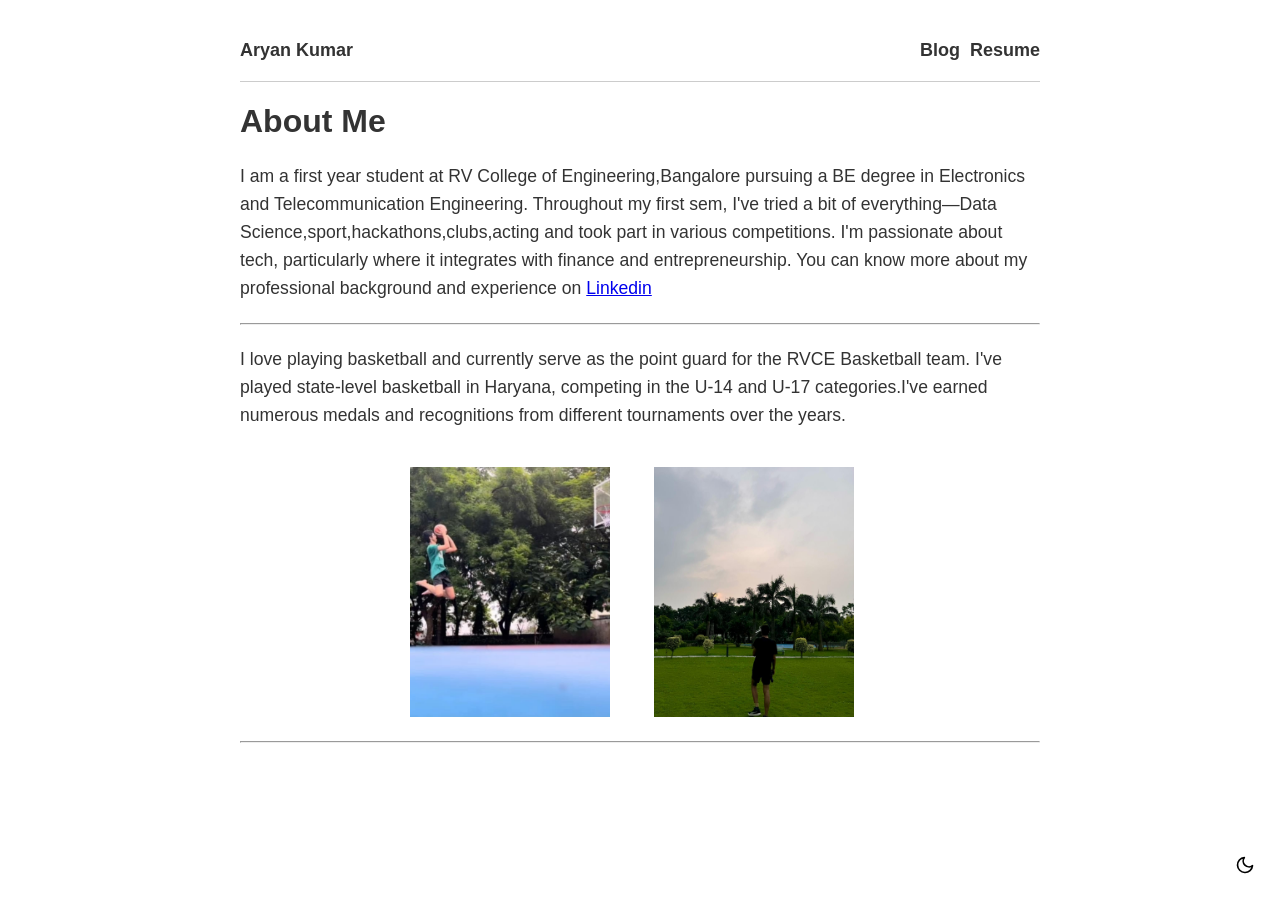
==== about.html @ 01d2bb62 "Add files via upload" ====
<!DOCTYPE html>
<html lang="en">
<head>
    <meta charset="UTF-8">
    <meta name="viewport" content="width=device-width, initial-scale=1.0">
    <title>Aryan Kumar</title>
    <style>
        body {
            margin: 0;
            padding: 0;
            font-family: 'Segoe UI', Tahoma, Geneva, Verdana, sans-serif;
            background-color: #fff;
            color: #333;
            transition: background-color 0.5s, color 0.5s;
        }
        .container {
            max-width: 800px; /* Reduced from 1200px to 800px */
            margin: 0 auto;
            padding: 20px;
        }
        .nav {
            display: flex;
            justify-content: space-between;
            align-items: center;
            margin-top: 20px;
            padding-bottom: 20px;
            border-bottom: 1px solid #ccc;
        }
        .nav-left {
            font-size: 24px;
            font-weight: bold;
        }
        .nav-right {
            display: flex;
            gap: 10px;
        }
        .nav a {
            text-decoration: none;
            color: #333;
            font-size: 18px;
            font-weight: 600;
            transition: color 0.3s;
            align-items: center;
            display: flex;
        }
        .nav a:hover {
            color: #10cfa6;
        }
        .heading-container {
            display: flex;
            align-items: center;
            margin-bottom: 20px;
        }
        .heading-container h1 {
            font-size: 2.5em;
            color: #414040;
            margin-right: 20px;
        }
        .profile-img {
            display: block;
            margin: 20px auto 0;
            width: 150px;
            height: 150px;
            object-fit: cover;
        }
        .basket-ball {
            display: block;
            width: 100px;
            height: 250px;
            margin: 20px auto 0;
            object-fit: cover;
        }
        .basket-ball-2 {
            display: block;
            width: 100px;
            height: 250px;
            margin: 20px auto 0;
            object-fit: cover;
        }
        /* .basket-ball-3 {
            display: block;
            width: 200px;
            height: 250px;
            margin: 10px auto 0;
            object-fit: cover;
        } */

        .cryptic_crossword {
            display: block;
            width: 200px;
            height: auto;
            margin: 20px auto 0;
            object-fit: cover;
        }

        .UN_MCN {
            display: block;
            width: 200px;
            height: auto;
            margin: 20px auto 0;
            object-fit: cover;
        }
        .basket-ball:hover {
            transform: scale(1.1); /* Slightly enlarge the image on hover */
        }

        h2 {
            margin-top: 50px;
            font-size: 2em;
            color: #414040;
        }
        p {
            font-size: 1.1em;
            line-height: 1.6;
        }
        hr {
            margin: 20px 0;
        }
        .toggle-theme {
            width: 30px;
            height: 30px;
            cursor: pointer;
            background-color: transparent;
            border: none;
            padding: 0;
            display: flex;
            align-items: center;
            justify-content: center;
            position: fixed;
            bottom: 20px;
            right: 20px;
            transition: transform 0.3s ease;
        }
        .toggle-theme:hover {
            transform: scale(1.1);
        }
        .toggle-theme svg {
            width: 20px;
            height: 20px;
        }
        .dark-mode .toggle-theme .sun {
            display: block;
        }
        .dark-mode .toggle-theme .moon {
            display: none;
        }
        .toggle-theme .sun {
            display: none;
        }
        .toggle-theme .moon {
            display: block;
        }
        .dark-mode {
            background-color: #222;
            color: #f0f0f0;
        }
        .dark-mode .nav a {
            color: #f0f0f0;
        }
        .dark-mode h1, .dark-mode h2 {
            color: #ffffff;
        }
    </style>
    <script>
        function toggleMode() {
            const body = document.body;
            const modeToggle = document.querySelector('.toggle-theme');
            body.classList.toggle('dark-mode');
            
            if (body.classList.contains('dark-mode')) {
                modeToggle.setAttribute('aria-label', 'Switch to light mode');
            } else {
                modeToggle.setAttribute('aria-label', 'Switch to dark mode');
            }
        }
    </script>
</head>
<body>

    <div class="container">
        <nav class="nav">
            <div class="nav-left">
                <a href="index.html">Aryan Kumar</a>
            </div>
            <div class="nav-right">
                <a href="blog.html">Blog</a>
                <a href="https://drive.google.com/drive/u/0/folders/10UwLJlrpfvB-QleIbEb0PHr3h8G_jxKL?q=sharedwith:CgJtZSgH%20parent:10UwLJlrpfvB-QleIbEb0PHr3h8G_jxKL" target="_blank">Resume</a>
            </div>
        </nav>

        <div class="content">
            <div class="about-section">
                <div class="heading-container" ></div>
                <h1>About Me</h1>
                <p>I am a first year student at RV College of Engineering,Bangalore pursuing a BE degree in Electronics and Telecommunication Engineering. 
                    Throughout my first sem, I've tried a bit of everything—Data Science,sport,hackathons,clubs,acting and took part in various competitions. 
                    I'm passionate about tech, particularly where it integrates with finance and entrepreneurship.
                    You can know more about my professional background and experience on <a href="https://www.linkedin.com/in/aryan-kumar-7bba8031a/ style="color: rgb(24, 165, 170);">Linkedin</a>
                    </p>
                
                
                <hr>

              
                     <p>I love playing basketball and currently serve as the point guard for the RVCE Basketball team.
                        I've played state-level basketball in Haryana, competing in the U-14 and U-17 categories.I've earned numerous medals and recognitions from different tournaments over the years.</p>
                     
                     <div style="display: inline-block;">
                         <img src="basketball.jpg" alt="Akshaay's basketball" class="basket-ball" style="width: 200px;margin-left: 170px; margin-right: 40px;">
                     </div>
                     <div style="display: inline-block;">
                         <img src="second.jpg" alt="Akshaay's basketball" class="basket-ball-2" style="width: 200px;">
                     </div>
                     
                    
                    
                
                <hr>

               
                
              
                
            </div>
        </div>
    </div>

    <button class="toggle-theme" onclick="toggleMode()" aria-label="Toggle dark mode">
        <svg class="sun" xmlns="http://www.w3.org/2000/svg" width="24" height="24" viewBox="0 0 24 24" fill="none" stroke="currentColor" stroke-width="2" stroke-linecap="round" stroke-linejoin="round">
            <circle cx="12" cy="12" r="5"></circle>
            <line x1="12" y1="1" x2="12" y2="3"></line>
            <line x1="12" y1="21" x2="12" y2="23"></line>
            <line x1="4.22" y1="4.22" x2="5.64" y2="5.64"></line>
            <line x1="18.36" y1="18.36" x2="19.78" y2="19.78"></line>
            <line x1="1" y1="12" x2="3" y2="12"></line>
            <line x1="21" y1="12" x2="23" y2="12"></line>
            <line x1="4.22" y1="19.78" x2="5.64" y2="18.36"></line>
            <line x1="18.36" y1="5.64" x2="19.78" y2="4.22"></line>
        </svg>
        <svg class="moon" xmlns="http://www.w3.org/2000/svg" width="24" height="24" viewBox="0 0 24 24" fill="none" stroke="currentColor" stroke-width="2" stroke-linecap="round" stroke-linejoin="round">
            <path d="M21 12.79A9 9 0 1 1 11.21 3 7 7 0 0 0 21 12.79z"></path>
        </svg>
    </button>

</body>
</html>
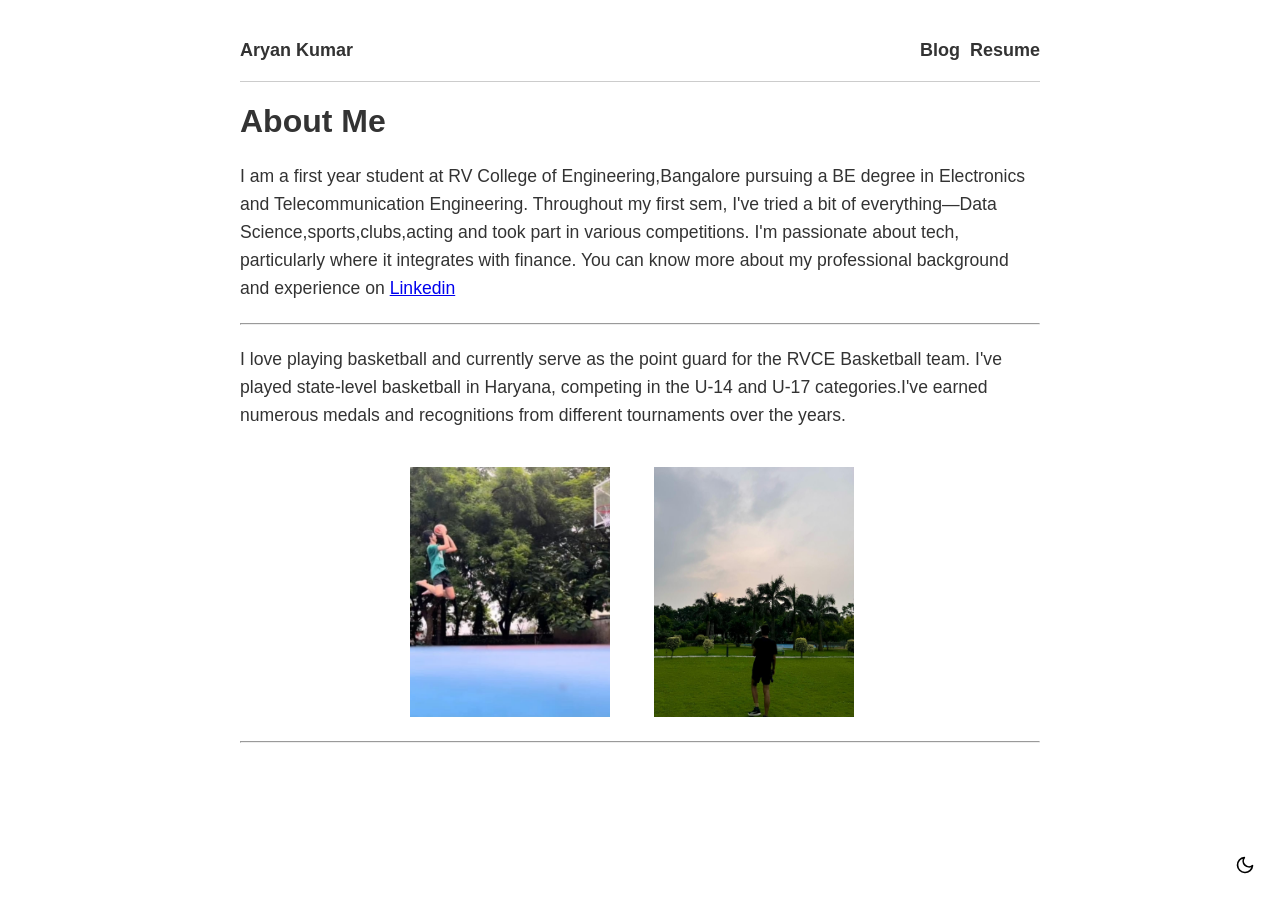
==== commit d8a80179: "Update about.html" ====
--- a/about.html
+++ b/about.html
@@ -193,8 +193,8 @@
                 <div class="heading-container" ></div>
                 <h1>About Me</h1>
                 <p>I am a first year student at RV College of Engineering,Bangalore pursuing a BE degree in Electronics and Telecommunication Engineering. 
-                    Throughout my first sem, I've tried a bit of everything—Data Science,sport,hackathons,clubs,acting and took part in various competitions. 
-                    I'm passionate about tech, particularly where it integrates with finance and entrepreneurship.
+                    Throughout my first sem, I've tried a bit of everything—Data Science,sports,clubs,acting and took part in various competitions. 
+                    I'm passionate about tech, particularly where it integrates with finance.
                     You can know more about my professional background and experience on <a href="https://www.linkedin.com/in/aryan-kumar-7bba8031a/ style="color: rgb(24, 165, 170);">Linkedin</a>
                     </p>
                 
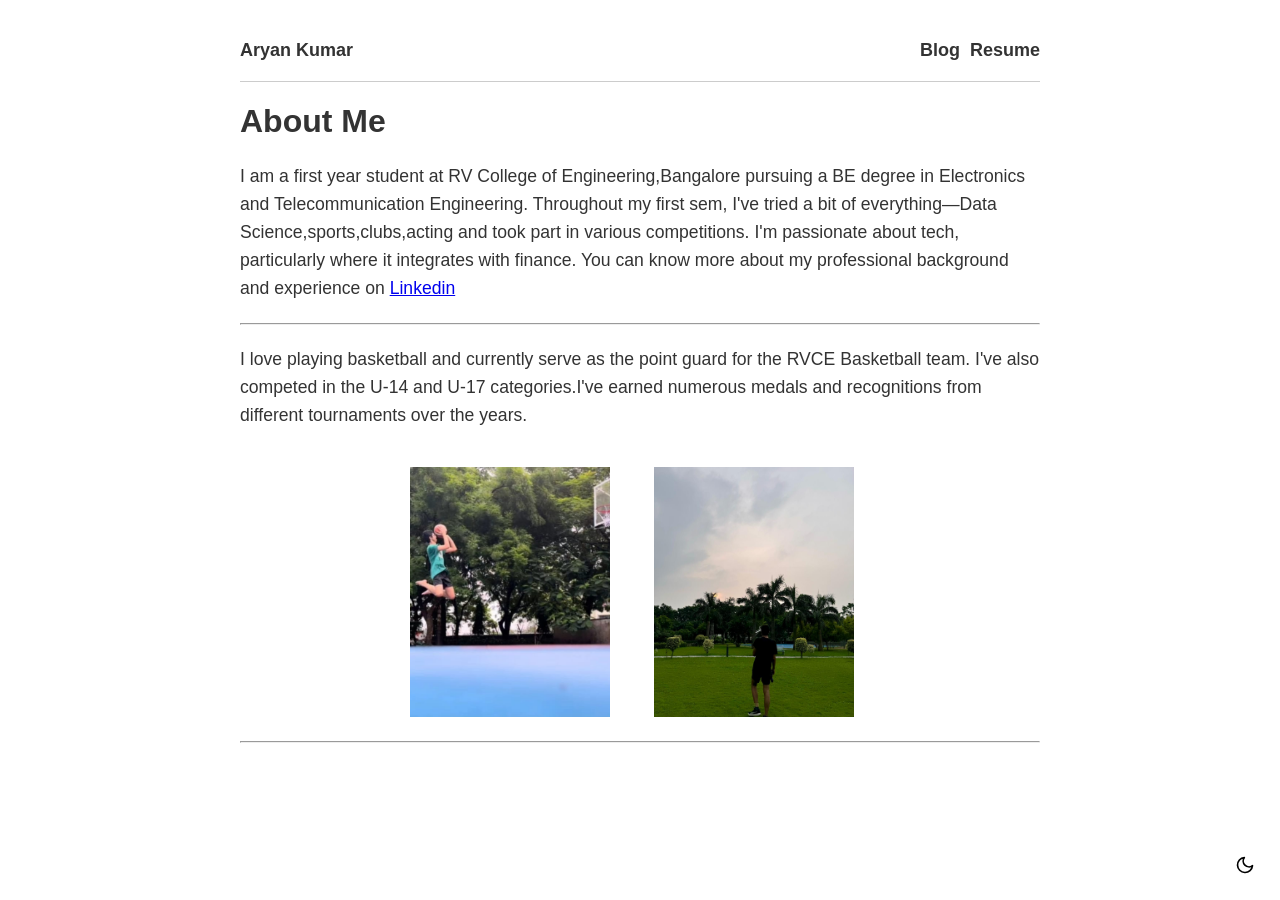
==== commit 5cec78f6: "Update about.html" ====
--- a/about.html
+++ b/about.html
@@ -203,7 +203,7 @@
 
               
                      <p>I love playing basketball and currently serve as the point guard for the RVCE Basketball team.
-                        I've played state-level basketball in Haryana, competing in the U-14 and U-17 categories.I've earned numerous medals and recognitions from different tournaments over the years.</p>
+                        I've also competed in the U-14 and U-17 categories.I've earned numerous medals and recognitions from different tournaments over the years.</p>
                      
                      <div style="display: inline-block;">
                          <img src="basketball.jpg" alt="Akshaay's basketball" class="basket-ball" style="width: 200px;margin-left: 170px; margin-right: 40px;">
